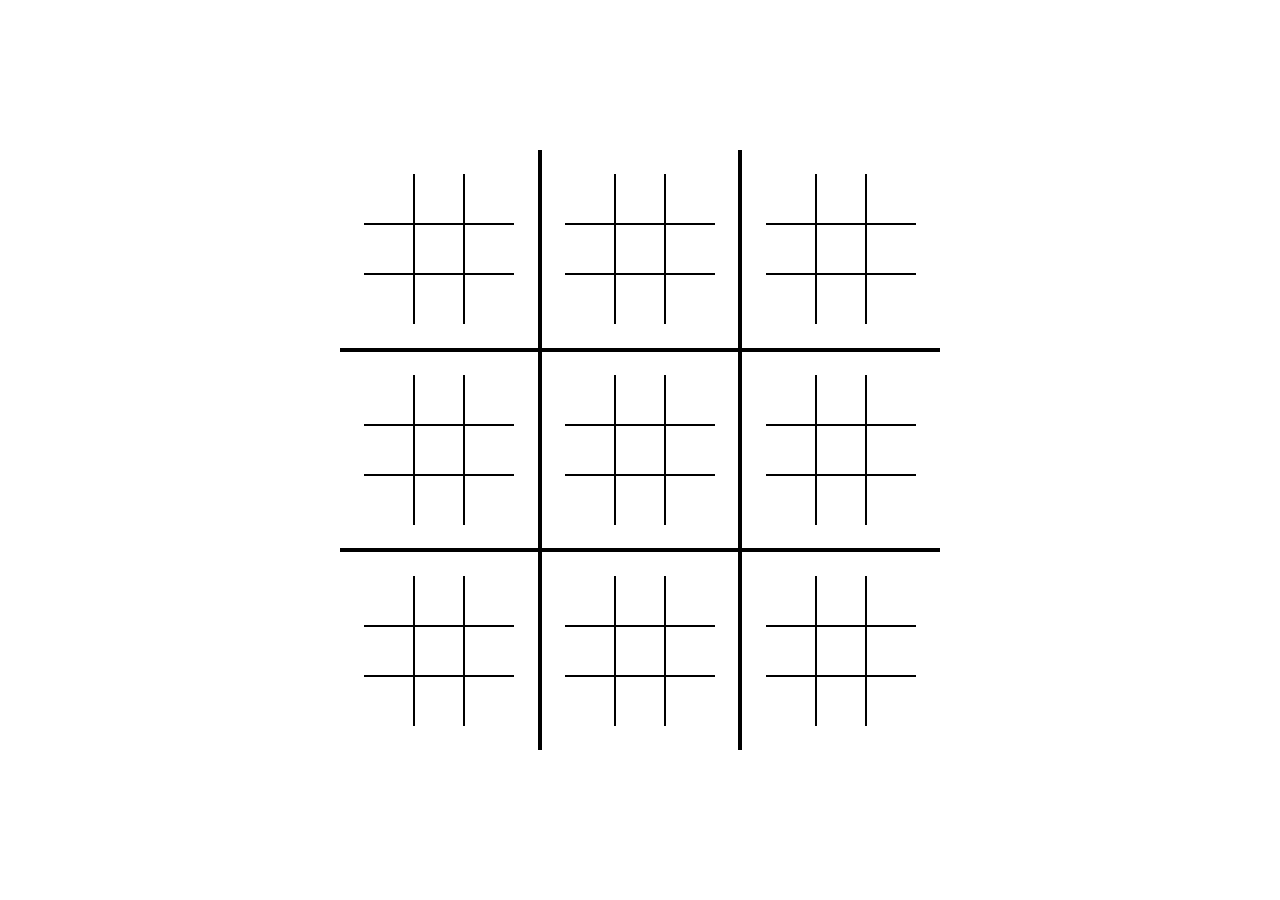
==== XL-tic-tac-toe.html @ c81df2bc "add checkWin and endGame function" ====
<!DOCTYPE html>
<html lang="en">
  <head>
    <meta charset="UTF-8" />
    <meta http-equiv="X-UA-Compatible" content="IE=edge" />
    <meta name="viewport" content="width=device-width, initial-scale=1.0" />
    <link rel="stylesheet" href="styles.css" />
    <title>Document</title>
  </head>
  <body>
    <div class="container" id="container">
      <div class="board large-cell" data-board data-board-index="0" id="board-1">
        <div class="cell" data-cell data-cell-index="0"></div>
        <div class="cell" data-cell data-cell-index="1"></div>
        <div class="cell" data-cell data-cell-index="2"></div>
        <div class="cell" data-cell data-cell-index="3"></div>
        <div class="cell" data-cell data-cell-index="4"></div>
        <div class="cell" data-cell data-cell-index="5"></div>
        <div class="cell" data-cell data-cell-index="6"></div>
        <div class="cell" data-cell data-cell-index="7"></div>
        <div class="cell" data-cell data-cell-index="8"></div>
      </div>
      <div class="board large-cell" data-board data-board-index="1" id="board-2">
        <div class="cell" data-cell data-cell-index="0"></div>
        <div class="cell" data-cell data-cell-index="1"></div>
        <div class="cell" data-cell data-cell-index="2"></div>
        <div class="cell" data-cell data-cell-index="3"></div>
        <div class="cell" data-cell data-cell-index="4"></div>
        <div class="cell" data-cell data-cell-index="5"></div>
        <div class="cell" data-cell data-cell-index="6"></div>
        <div class="cell" data-cell data-cell-index="7"></div>
        <div class="cell" data-cell data-cell-index="8"></div>
      </div>
      <div class="board large-cell" data-board data-board-index="2" id="board-3">
        <div class="cell" data-cell data-cell-index="0"></div>
        <div class="cell" data-cell data-cell-index="1"></div>
        <div class="cell" data-cell data-cell-index="2"></div>
        <div class="cell" data-cell data-cell-index="3"></div>
        <div class="cell" data-cell data-cell-index="4"></div>
        <div class="cell" data-cell data-cell-index="5"></div>
        <div class="cell" data-cell data-cell-index="6"></div>
        <div class="cell" data-cell data-cell-index="7"></div>
        <div class="cell" data-cell data-cell-index="8"></div>
      </div>
      <div class="board large-cell" data-board data-board-index="3" id="board-4">
        <div class="cell" data-cell data-cell-index="0"></div>
        <div class="cell" data-cell data-cell-index="1"></div>
        <div class="cell" data-cell data-cell-index="2"></div>
        <div class="cell" data-cell data-cell-index="3"></div>
        <div class="cell" data-cell data-cell-index="4"></div>
        <div class="cell" data-cell data-cell-index="5"></div>
        <div class="cell" data-cell data-cell-index="6"></div>
        <div class="cell" data-cell data-cell-index="7"></div>
        <div class="cell" data-cell data-cell-index="8"></div>
      </div>
      <div class="board large-cell" data-board data-board-index="4" id="board-5">
        <div class="cell" data-cell data-cell-index="0"></div>
        <div class="cell" data-cell data-cell-index="1"></div>
        <div class="cell" data-cell data-cell-index="2"></div>
        <div class="cell" data-cell data-cell-index="3"></div>
        <div class="cell" data-cell data-cell-index="4"></div>
        <div class="cell" data-cell data-cell-index="5"></div>
        <div class="cell" data-cell data-cell-index="6"></div>
        <div class="cell" data-cell data-cell-index="7"></div>
        <div class="cell" data-cell data-cell-index="8"></div>
      </div>
      <div class="board large-cell" data-board data-board-index="5" id="board-6">
        <div class="cell" data-cell data-cell-index="0"></div>
        <div class="cell" data-cell data-cell-index="1"></div>
        <div class="cell" data-cell data-cell-index="2"></div>
        <div class="cell" data-cell data-cell-index="3"></div>
        <div class="cell" data-cell data-cell-index="4"></div>
        <div class="cell" data-cell data-cell-index="5"></div>
        <div class="cell" data-cell data-cell-index="6"></div>
        <div class="cell" data-cell data-cell-index="7"></div>
        <div class="cell" data-cell data-cell-index="8"></div>
      </div>
      <div class="board large-cell" data-board data-board-index="6" id="board-7">
        <div class="cell" data-cell data-cell-index="0"></div>
        <div class="cell" data-cell data-cell-index="1"></div>
        <div class="cell" data-cell data-cell-index="2"></div>
        <div class="cell" data-cell data-cell-index="3"></div>
        <div class="cell" data-cell data-cell-index="4"></div>
        <div class="cell" data-cell data-cell-index="5"></div>
        <div class="cell" data-cell data-cell-index="6"></div>
        <div class="cell" data-cell data-cell-index="7"></div>
        <div class="cell" data-cell data-cell-index="8"></div>
      </div>
      <div class="board large-cell" data-board data-board-index="7" id="board-8">
        <div class="cell" data-cell data-cell-index="0"></div>
        <div class="cell" data-cell data-cell-index="1"></div>
        <div class="cell" data-cell data-cell-index="2"></div>
        <div class="cell" data-cell data-cell-index="3"></div>
        <div class="cell" data-cell data-cell-index="4"></div>
        <div class="cell" data-cell data-cell-index="5"></div>
        <div class="cell" data-cell data-cell-index="6"></div>
        <div class="cell" data-cell data-cell-index="7"></div>
        <div class="cell" data-cell data-cell-index="8"></div>
      </div>
      <div class="board large-cell" data-board data-board-index="8" id="board-9">
        <div class="cell" data-cell data-cell-index="0"></div>
        <div class="cell" data-cell data-cell-index="1"></div>
        <div class="cell" data-cell data-cell-index="2"></div>
        <div class="cell" data-cell data-cell-index="3"></div>
        <div class="cell" data-cell data-cell-index="4"></div>
        <div class="cell" data-cell data-cell-index="5"></div>
        <div class="cell" data-cell data-cell-index="6"></div>
        <div class="cell" data-cell data-cell-index="7"></div>
        <div class="cell" data-cell data-cell-index="8"></div>
      </div>
    </div>
    <div class="winning-message" id="winningMessage">
      <div data-winning-message-text></div>
      <button id="restartButton">Restart</button>
    </div>
    <script src="app.js"></script>
  </body>
</html>
---- styles.css ----
*,
*::after,
*::before {
  box-sizing: border-box;
}

:root {
  --cell-size: 50px;
  --marker-size: calc(var(--cell-size) * 0.9);
  --large-cell-size: 200px;
  --large-marker-size: calc(var(--large-cell-size) * 0.9);
}

body {
  margin: 0;
}

.container {
  width: 100vw;
  height: 100vh;
  display: grid;
  place-content: center;
  grid-template-columns: repeat(3, auto);
}

.board {
  width: 200px;
  height: 200px;
  display: grid;
  justify-content: center;
  align-content: center;
  justify-items: center;
  align-items: center;
  position: relative;
  grid-template-columns: repeat(3, auto);
  border: 2px solid black;
}

.board.disable-click {
  pointer-events: none;
  background-color: lightgrey;
}

.board.allow-click {
  pointer-events: auto;
}

.cell {
  width: var(--cell-size);
  height: var(--cell-size);
  border: 1px solid black;
  display: flex;
  justify-content: center;
  align-items: center;
  position: relative;
  cursor: pointer;
}

.cell.x,
.cell.circle,
.large-cell.large-x,
.large-cell.large-circle {
  cursor: not-allowed;
  pointer-events: none;
}

.cell:first-child,
.cell:nth-child(2),
.cell:nth-child(3),
.board:first-child,
.board:nth-child(2),
.board:nth-child(3) {
  border-top: none;
}

.cell:nth-child(3n + 1),
.board:nth-child(3n + 1) {
  border-left: none;
}

.cell:nth-child(3n + 3),
.board:nth-child(3n + 3) {
  border-right: none;
}

.cell:last-child,
.cell:nth-child(8),
.cell:nth-child(7),
.board:last-child,
.board:nth-child(8),
.board:nth-child(7) {
  border-bottom: none;
}

.cell.x::before,
.cell.x::after,
.large-cell.large-x::before,
.large-cell.large-x::after,
.cell.circle::before,
.large-cell.large-circle::before {
  background-color: black;
}

.board .cell:not(.x):not(.circle):hover::before,
.board .cell:not(.x):not(.circle):hover::after {
  background-color: lightgrey;
}

.cell.x::before,
.cell.x::after,
.board.x .cell:not(.x):not(.circle):hover::before,
.board.x .cell:not(.x):not(.circle):hover::after {
  content: "";
  position: absolute;
  width: calc(var(--marker-size) * 0.15);
  height: var(--marker-size);
}

.large-cell.large-x::before,
.large-cell.large-x::after {
  content: "";
  position: absolute;
  width: calc(var(--large-marker-size) * 0.15);
  height: var(--large-marker-size);
  background-color: black;
}

.cell.x::before,
.large-cell.large-x::before,
.board.x .cell:not(.x):not(.circle):hover::before {
  transform: rotate(45deg);
}

.cell.x::after,
.large-cell.large-x::after,
.board.x .cell:not(.x):not(.circle):hover::after {
  transform: rotate(-45deg);
}

.cell.circle::before,
.cell.circle::after,
.large-cell.large-circle::before,
.large-cell.large-circle::after,
.board.circle .cell:not(.x):not(.circle):hover::before,
.board.circle .cell:not(.x):not(.circle):hover::after {
  content: "";
  position: absolute;
  border-radius: 50%;
}

/* small circle css */

.cell.circle::before,
.board.circle .cell:not(.x):not(.circle):hover::before {
  width: var(--marker-size);
  height: var(--marker-size);
}

.cell.circle::after,
.board.circle .cell:not(.x):not(.circle):hover::after {
  width: calc(var(--marker-size) * 0.7);
  height: calc(var(--marker-size) * 0.7);
  background-color: white;
}

.board.disable-click .cell.circle::before,
.cell.circle.disable-click::before,
.board.disable-click .board.circle .cell:not(.x):not(.circle):hover::before,
.cell.circle.disable-click .cell:not(.x):not(.circle):hover::before {
  width: var(--marker-size);
  height: var(--marker-size);
}

.board.disable-click .cell.circle::after,
.cell.circle.disable-click::after,
.board.disable-click .board.circle .cell:not(.x):not(.circle):hover::after,
.cell.circle.disable-click .cell:not(.x):not(.circle):hover::after {
  width: calc(var(--marker-size) * 0.7);
  height: calc(var(--marker-size) * 0.7);
  background-color: lightgrey;
}

/* large circle css */

.large-cell.large-circle::before {
  width: var(--large-marker-size);
  height: var(--large-marker-size);
}

.large-cell.large-circle::after {
  width: calc(var(--large-marker-size) * 0.7);
  height: calc(var(--large-marker-size) * 0.7);
  background-color: white;
}

.board.disable-click .large-cell.large-circle::before,
.large-cell.large-circle.disable-click::before {
  width: var(--large-marker-size);
  height: var(--large-marker-size);
}

.board.disable-click .large-cell.large-circle::after,
.large-cell.large-circle.disable-click::after {
  width: calc(var(--large-marker-size) * 0.7);
  height: calc(var(--large-marker-size) * 0.7);
  background-color: lightgrey;
}

.winning-message {
  display: none;
  position: fixed;
  top: 0;
  left: 0;
  right: 0;
  bottom: 0;
  background-color: rgba(0, 0, 0, 0.9);
  justify-content: center;
  align-items: center;
  color: white;
  font-size: 5rem;
  flex-direction: column;
}

.winning-message button {
  font-size: 3rem;
  background-color: white;
  border: 1px solid black;
  padding: 0.25em 0.5em;
  cursor: pointer;
  border-radius: 20px;
}

.winning-message button:hover {
  background-color: black;
  color: white;
  border-color: white;
}

.winning-message.show {
  display: flex;
}
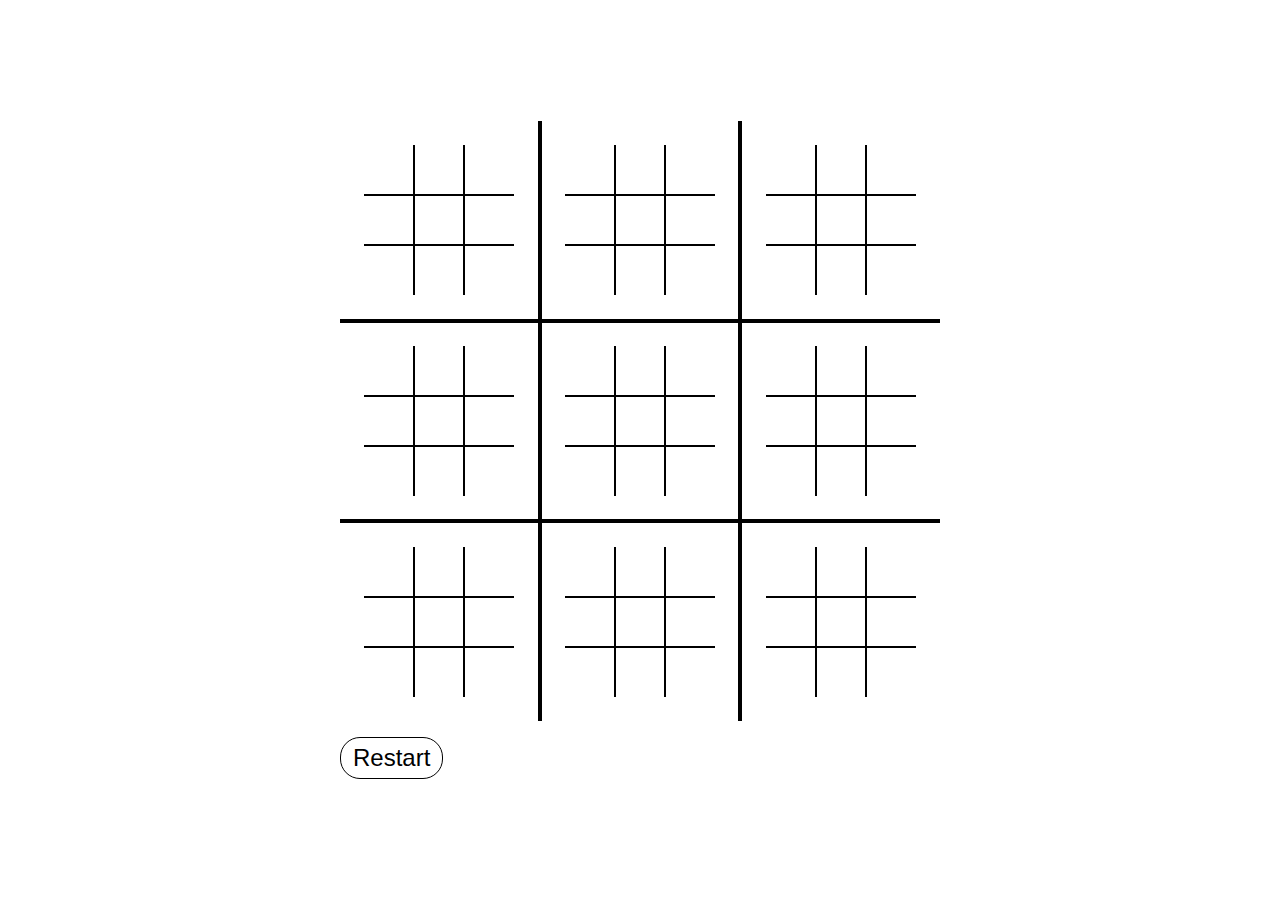
==== commit 015bd460: "add restart game button" ====
--- a/XL-tic-tac-toe.html
+++ b/XL-tic-tac-toe.html
@@ -9,7 +9,12 @@
   </head>
   <body>
     <div class="container" id="container">
-      <div class="board large-cell" data-board data-board-index="0" id="board-1">
+      <div
+        class="board large-cell"
+        data-board
+        data-board-index="0"
+        id="board-1"
+      >
         <div class="cell" data-cell data-cell-index="0"></div>
         <div class="cell" data-cell data-cell-index="1"></div>
         <div class="cell" data-cell data-cell-index="2"></div>
@@ -20,7 +25,12 @@
         <div class="cell" data-cell data-cell-index="7"></div>
         <div class="cell" data-cell data-cell-index="8"></div>
       </div>
-      <div class="board large-cell" data-board data-board-index="1" id="board-2">
+      <div
+        class="board large-cell"
+        data-board
+        data-board-index="1"
+        id="board-2"
+      >
         <div class="cell" data-cell data-cell-index="0"></div>
         <div class="cell" data-cell data-cell-index="1"></div>
         <div class="cell" data-cell data-cell-index="2"></div>
@@ -31,7 +41,12 @@
         <div class="cell" data-cell data-cell-index="7"></div>
         <div class="cell" data-cell data-cell-index="8"></div>
       </div>
-      <div class="board large-cell" data-board data-board-index="2" id="board-3">
+      <div
+        class="board large-cell"
+        data-board
+        data-board-index="2"
+        id="board-3"
+      >
         <div class="cell" data-cell data-cell-index="0"></div>
         <div class="cell" data-cell data-cell-index="1"></div>
         <div class="cell" data-cell data-cell-index="2"></div>
@@ -42,7 +57,12 @@
         <div class="cell" data-cell data-cell-index="7"></div>
         <div class="cell" data-cell data-cell-index="8"></div>
       </div>
-      <div class="board large-cell" data-board data-board-index="3" id="board-4">
+      <div
+        class="board large-cell"
+        data-board
+        data-board-index="3"
+        id="board-4"
+      >
         <div class="cell" data-cell data-cell-index="0"></div>
         <div class="cell" data-cell data-cell-index="1"></div>
         <div class="cell" data-cell data-cell-index="2"></div>
@@ -53,7 +73,12 @@
         <div class="cell" data-cell data-cell-index="7"></div>
         <div class="cell" data-cell data-cell-index="8"></div>
       </div>
-      <div class="board large-cell" data-board data-board-index="4" id="board-5">
+      <div
+        class="board large-cell"
+        data-board
+        data-board-index="4"
+        id="board-5"
+      >
         <div class="cell" data-cell data-cell-index="0"></div>
         <div class="cell" data-cell data-cell-index="1"></div>
         <div class="cell" data-cell data-cell-index="2"></div>
@@ -64,7 +89,12 @@
         <div class="cell" data-cell data-cell-index="7"></div>
         <div class="cell" data-cell data-cell-index="8"></div>
       </div>
-      <div class="board large-cell" data-board data-board-index="5" id="board-6">
+      <div
+        class="board large-cell"
+        data-board
+        data-board-index="5"
+        id="board-6"
+      >
         <div class="cell" data-cell data-cell-index="0"></div>
         <div class="cell" data-cell data-cell-index="1"></div>
         <div class="cell" data-cell data-cell-index="2"></div>
@@ -75,7 +105,12 @@
         <div class="cell" data-cell data-cell-index="7"></div>
         <div class="cell" data-cell data-cell-index="8"></div>
       </div>
-      <div class="board large-cell" data-board data-board-index="6" id="board-7">
+      <div
+        class="board large-cell"
+        data-board
+        data-board-index="6"
+        id="board-7"
+      >
         <div class="cell" data-cell data-cell-index="0"></div>
         <div class="cell" data-cell data-cell-index="1"></div>
         <div class="cell" data-cell data-cell-index="2"></div>
@@ -86,7 +121,12 @@
         <div class="cell" data-cell data-cell-index="7"></div>
         <div class="cell" data-cell data-cell-index="8"></div>
       </div>
-      <div class="board large-cell" data-board data-board-index="7" id="board-8">
+      <div
+        class="board large-cell"
+        data-board
+        data-board-index="7"
+        id="board-8"
+      >
         <div class="cell" data-cell data-cell-index="0"></div>
         <div class="cell" data-cell data-cell-index="1"></div>
         <div class="cell" data-cell data-cell-index="2"></div>
@@ -97,7 +137,12 @@
         <div class="cell" data-cell data-cell-index="7"></div>
         <div class="cell" data-cell data-cell-index="8"></div>
       </div>
-      <div class="board large-cell" data-board data-board-index="8" id="board-9">
+      <div
+        class="board large-cell"
+        data-board
+        data-board-index="8"
+        id="board-9"
+      >
         <div class="cell" data-cell data-cell-index="0"></div>
         <div class="cell" data-cell data-cell-index="1"></div>
         <div class="cell" data-cell data-cell-index="2"></div>
@@ -108,6 +153,9 @@
         <div class="cell" data-cell data-cell-index="7"></div>
         <div class="cell" data-cell data-cell-index="8"></div>
       </div>
+      <div class="button-container">
+        <button id="restartGame">Restart</button>
+      </div>
     </div>
     <div class="winning-message" id="winningMessage">
       <div data-winning-message-text></div>
--- a/styles.css
+++ b/styles.css
@@ -88,7 +88,8 @@
 .cell:nth-child(7),
 .board:last-child,
 .board:nth-child(8),
-.board:nth-child(7) {
+.board:nth-child(7),
+.board:nth-child(9) {
   border-bottom: none;
 }
 
@@ -239,3 +240,19 @@
 .winning-message.show {
   display: flex;
 }
+
+.button-container button {
+  font-size: 1.5rem;
+  background-color: white;
+  border: 1px solid black;
+  padding: 0.25em 0.5em;
+  margin-top: 1rem;
+  cursor: pointer;
+  border-radius: 20px;
+}
+
+.button-container button:hover {
+  background-color: black;
+  color: white;
+  border-color: white;
+}
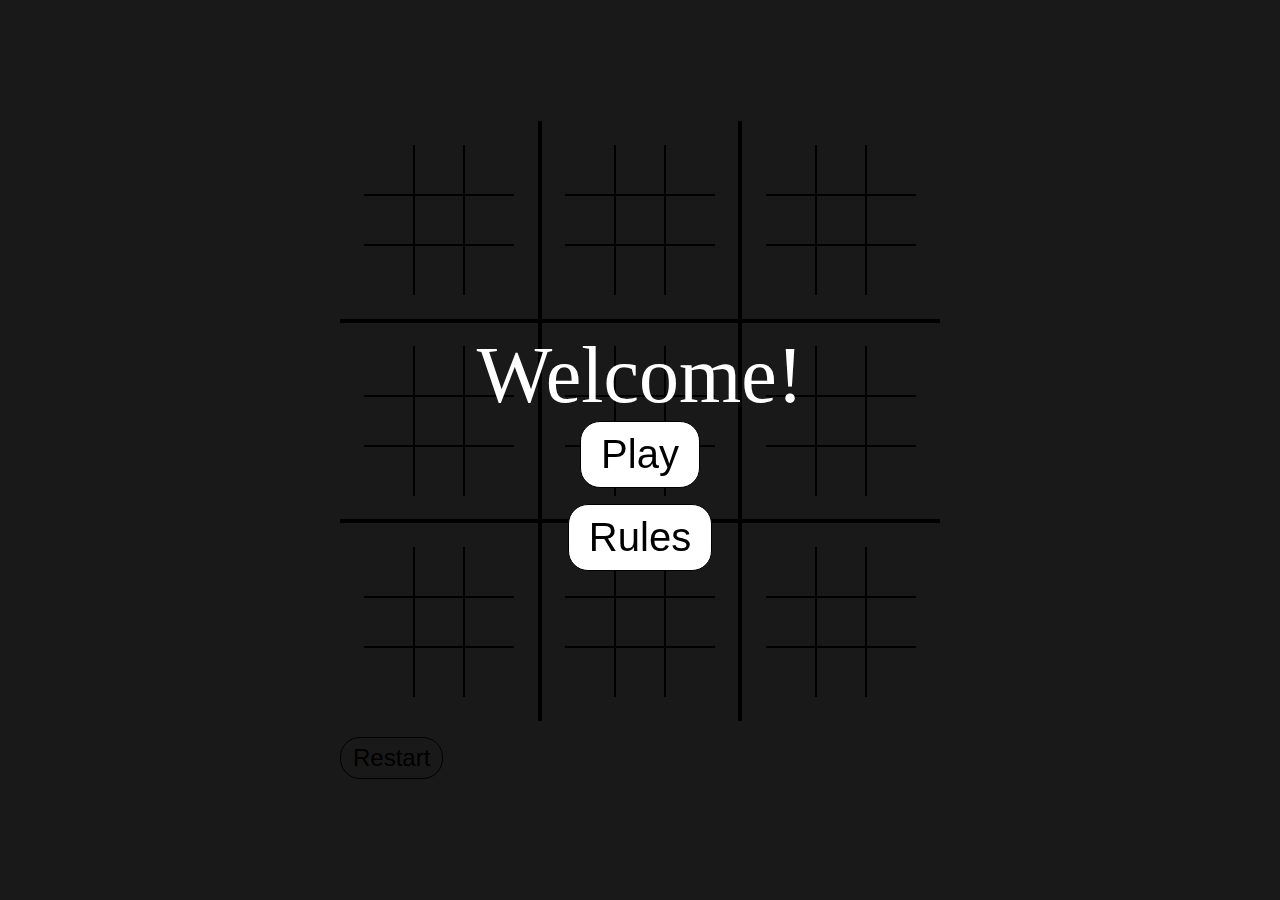
==== commit a9347fae: "add welcome-message, play and rules button" ====
--- a/XL-tic-tac-toe.html
+++ b/XL-tic-tac-toe.html
@@ -8,159 +8,19 @@
     <title>Document</title>
   </head>
   <body>
-    <div class="container" id="container">
-      <div
-        class="board large-cell"
-        data-board
-        data-board-index="0"
-        id="board-1"
-      >
-        <div class="cell" data-cell data-cell-index="0"></div>
-        <div class="cell" data-cell data-cell-index="1"></div>
-        <div class="cell" data-cell data-cell-index="2"></div>
-        <div class="cell" data-cell data-cell-index="3"></div>
-        <div class="cell" data-cell data-cell-index="4"></div>
-        <div class="cell" data-cell data-cell-index="5"></div>
-        <div class="cell" data-cell data-cell-index="6"></div>
-        <div class="cell" data-cell data-cell-index="7"></div>
-        <div class="cell" data-cell data-cell-index="8"></div>
-      </div>
-      <div
-        class="board large-cell"
-        data-board
-        data-board-index="1"
-        id="board-2"
-      >
-        <div class="cell" data-cell data-cell-index="0"></div>
-        <div class="cell" data-cell data-cell-index="1"></div>
-        <div class="cell" data-cell data-cell-index="2"></div>
-        <div class="cell" data-cell data-cell-index="3"></div>
-        <div class="cell" data-cell data-cell-index="4"></div>
-        <div class="cell" data-cell data-cell-index="5"></div>
-        <div class="cell" data-cell data-cell-index="6"></div>
-        <div class="cell" data-cell data-cell-index="7"></div>
-        <div class="cell" data-cell data-cell-index="8"></div>
-      </div>
-      <div
-        class="board large-cell"
-        data-board
-        data-board-index="2"
-        id="board-3"
-      >
-        <div class="cell" data-cell data-cell-index="0"></div>
-        <div class="cell" data-cell data-cell-index="1"></div>
-        <div class="cell" data-cell data-cell-index="2"></div>
-        <div class="cell" data-cell data-cell-index="3"></div>
-        <div class="cell" data-cell data-cell-index="4"></div>
-        <div class="cell" data-cell data-cell-index="5"></div>
-        <div class="cell" data-cell data-cell-index="6"></div>
-        <div class="cell" data-cell data-cell-index="7"></div>
-        <div class="cell" data-cell data-cell-index="8"></div>
-      </div>
-      <div
-        class="board large-cell"
-        data-board
-        data-board-index="3"
-        id="board-4"
-      >
-        <div class="cell" data-cell data-cell-index="0"></div>
-        <div class="cell" data-cell data-cell-index="1"></div>
-        <div class="cell" data-cell data-cell-index="2"></div>
-        <div class="cell" data-cell data-cell-index="3"></div>
-        <div class="cell" data-cell data-cell-index="4"></div>
-        <div class="cell" data-cell data-cell-index="5"></div>
-        <div class="cell" data-cell data-cell-index="6"></div>
-        <div class="cell" data-cell data-cell-index="7"></div>
-        <div class="cell" data-cell data-cell-index="8"></div>
-      </div>
-      <div
-        class="board large-cell"
-        data-board
-        data-board-index="4"
-        id="board-5"
-      >
-        <div class="cell" data-cell data-cell-index="0"></div>
-        <div class="cell" data-cell data-cell-index="1"></div>
-        <div class="cell" data-cell data-cell-index="2"></div>
-        <div class="cell" data-cell data-cell-index="3"></div>
-        <div class="cell" data-cell data-cell-index="4"></div>
-        <div class="cell" data-cell data-cell-index="5"></div>
-        <div class="cell" data-cell data-cell-index="6"></div>
-        <div class="cell" data-cell data-cell-index="7"></div>
-        <div class="cell" data-cell data-cell-index="8"></div>
-      </div>
-      <div
-        class="board large-cell"
-        data-board
-        data-board-index="5"
-        id="board-6"
-      >
-        <div class="cell" data-cell data-cell-index="0"></div>
-        <div class="cell" data-cell data-cell-index="1"></div>
-        <div class="cell" data-cell data-cell-index="2"></div>
-        <div class="cell" data-cell data-cell-index="3"></div>
-        <div class="cell" data-cell data-cell-index="4"></div>
-        <div class="cell" data-cell data-cell-index="5"></div>
-        <div class="cell" data-cell data-cell-index="6"></div>
-        <div class="cell" data-cell data-cell-index="7"></div>
-        <div class="cell" data-cell data-cell-index="8"></div>
-      </div>
-      <div
-        class="board large-cell"
-        data-board
-        data-board-index="6"
-        id="board-7"
-      >
-        <div class="cell" data-cell data-cell-index="0"></div>
-        <div class="cell" data-cell data-cell-index="1"></div>
-        <div class="cell" data-cell data-cell-index="2"></div>
-        <div class="cell" data-cell data-cell-index="3"></div>
-        <div class="cell" data-cell data-cell-index="4"></div>
-        <div class="cell" data-cell data-cell-index="5"></div>
-        <div class="cell" data-cell data-cell-index="6"></div>
-        <div class="cell" data-cell data-cell-index="7"></div>
-        <div class="cell" data-cell data-cell-index="8"></div>
-      </div>
-      <div
-        class="board large-cell"
-        data-board
-        data-board-index="7"
-        id="board-8"
-      >
-        <div class="cell" data-cell data-cell-index="0"></div>
-        <div class="cell" data-cell data-cell-index="1"></div>
-        <div class="cell" data-cell data-cell-index="2"></div>
-        <div class="cell" data-cell data-cell-index="3"></div>
-        <div class="cell" data-cell data-cell-index="4"></div>
-        <div class="cell" data-cell data-cell-index="5"></div>
-        <div class="cell" data-cell data-cell-index="6"></div>
-        <div class="cell" data-cell data-cell-index="7"></div>
-        <div class="cell" data-cell data-cell-index="8"></div>
-      </div>
-      <div
-        class="board large-cell"
-        data-board
-        data-board-index="8"
-        id="board-9"
-      >
-        <div class="cell" data-cell data-cell-index="0"></div>
-        <div class="cell" data-cell data-cell-index="1"></div>
-        <div class="cell" data-cell data-cell-index="2"></div>
-        <div class="cell" data-cell data-cell-index="3"></div>
-        <div class="cell" data-cell data-cell-index="4"></div>
-        <div class="cell" data-cell data-cell-index="5"></div>
-        <div class="cell" data-cell data-cell-index="6"></div>
-        <div class="cell" data-cell data-cell-index="7"></div>
-        <div class="cell" data-cell data-cell-index="8"></div>
-      </div>
-      <div class="button-container">
-        <button id="restartGame">Restart</button>
-      </div>
+    <div class="container" id="container"></div>
+    <div class="message-container">
+      <section class="welcome-message">
+        <span>Welcome!</span>
+        <button id="playButton">Play</button>
+        <button id="rulesButton">Rules</button>
+      </section>
     </div>
     <div class="winning-message" id="winningMessage">
       <div data-winning-message-text></div>
       <button id="restartButton">Restart</button>
     </div>
+    <script src="generateHTML.js"></script>
     <script src="app.js"></script>
   </body>
 </html>
--- a/styles.css
+++ b/styles.css
@@ -207,6 +207,60 @@
   background-color: lightgrey;
 }
 
+.message-container {
+  /*display: none;*/
+  display: flex;
+  position: fixed;
+  top: 0;
+  left: 0;
+  right: 0;
+  bottom: 0;
+  background-color: rgba(0, 0, 0, 0.9);
+  justify-content: center;
+  align-items: center;
+  color: white;
+  flex-direction: column;
+  font-size: 5rem;
+}
+
+.welcome-message {
+  /*display: none;*/
+  width: 50%;
+  height: 50%;
+  display: flex;
+  top: 0;
+  left: 0;
+  right: 0;
+  bottom: 0;
+  justify-content: center;
+  align-items: center;
+  color: white;
+  flex-direction: column;
+}
+
+.welcome-message span {
+  font-size: 5rem;
+}
+
+.welcome-message button {
+  font-size: 2.5rem;
+  background-color: white;
+  border: 1px solid black;
+  padding: 0.25em 0.5em;
+  cursor: pointer;
+  border-radius: 20px;
+}
+
+.welcome-message #rulesButton {
+  margin-top: 1rem;
+}
+
+.welcome-message button:hover {
+  background-color: black;
+  color: white;
+  border-color: white;
+}
+
 .winning-message {
   display: none;
   position: fixed;
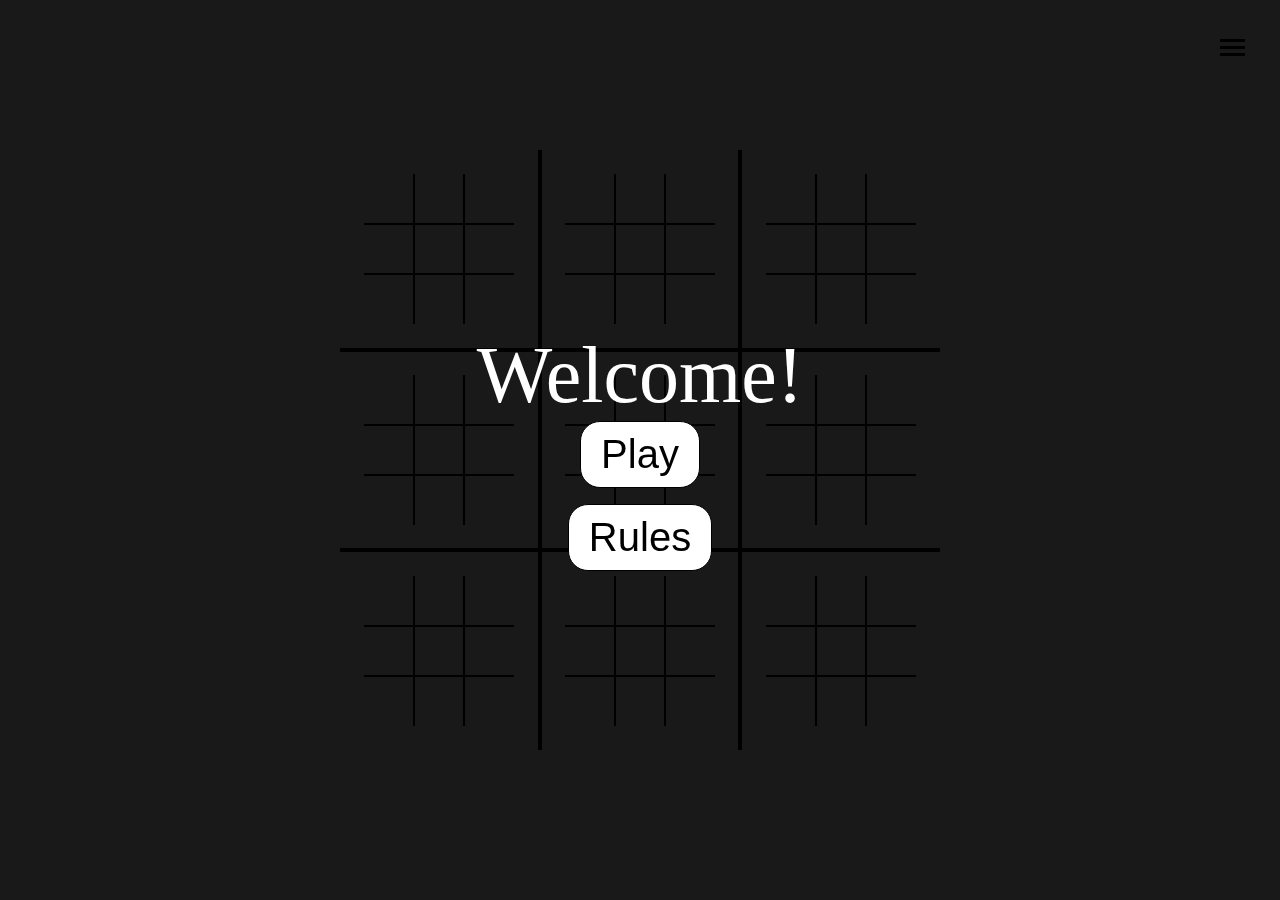
==== commit 628db177: "add menu and menu-toggle" ====
--- a/XL-tic-tac-toe.html
+++ b/XL-tic-tac-toe.html
@@ -8,8 +8,22 @@
     <title>Document</title>
   </head>
   <body>
+    <div class="menu-toggle">
+      <div class="bar"></div>
+      <div class="bar"></div>
+      <div class="bar"></div>
+    </div>
+    <nav class="menu">
+      <button class="close-button">×</button>
+      <div class="button-container">
+        <button id="restartGame">Restart</button>
+        <button id="restartGame">Rules</button>
+      </div>
+    </nav>
+
+    <div class="overlay"></div>
     <div class="container" id="container"></div>
-    <div class="message-container">
+    <div class="message-container" id="message-container">
       <section class="welcome-message">
         <span>Welcome!</span>
         <button id="playButton">Play</button>
--- a/styles.css
+++ b/styles.css
@@ -208,7 +208,6 @@
 }
 
 .message-container {
-  /*display: none;*/
   display: flex;
   position: fixed;
   top: 0;
@@ -223,10 +222,11 @@
   font-size: 5rem;
 }
 
+#message-container.hide {
+  display: none;
+}
+
 .welcome-message {
-  /*display: none;*/
-  width: 50%;
-  height: 50%;
   display: flex;
   top: 0;
   left: 0;
@@ -310,3 +310,88 @@
   color: white;
   border-color: white;
 }
+
+/*menu icon styles*/
+.menu-toggle {
+  justify-content: space-around;
+  cursor: pointer;
+  padding: 15px;
+  position: fixed;
+  top: 20px;
+  right: 20px;
+  z-index: 999;
+  transition: transform 0.3s ease;
+}
+
+.menu-toggle.active {
+  opacity: 0;
+  pointer-events: none;
+}
+
+.bar {
+  width: 25px;
+  height: 3px;
+  background-color: black;
+  margin: 4px 0;
+  transition: 0.4s;
+}
+
+/* Menu styles */
+.menu {
+  display: flex;
+  justify-content: center;
+  width: 0;
+  height: 100%;
+  position: fixed;
+  top: 0;
+  right: 0;
+  background-color: #333;
+  overflow-x: hidden;
+  transition: 0.4s;
+  z-index: 998;
+}
+
+.menu .button-container {
+  display: flex;
+  flex-direction: column;
+  justify-content: start;
+  margin-top: 100px;
+}
+
+.close-button {
+  position: absolute;
+  top: 10px;
+  right: 10px;
+  background-color: transparent;
+  border: none;
+  color: white;
+  font-size: 24px;
+  cursor: pointer;
+  display: none;
+}
+
+.menu.open .close-button {
+  display: block;
+}
+
+.menu.open {
+  width: 200px;
+}
+
+/* CSS for the overlay */
+.overlay {
+  position: fixed;
+  top: 0;
+  left: 0;
+  width: 100%;
+  height: 100%;
+  background-color: rgba(0, 0, 0, 0.9);
+  z-index: 997;
+  display: none;
+  pointer-events: none;
+}
+
+.menu.open + .overlay {
+  display: block;
+  pointer-events: auto;
+}
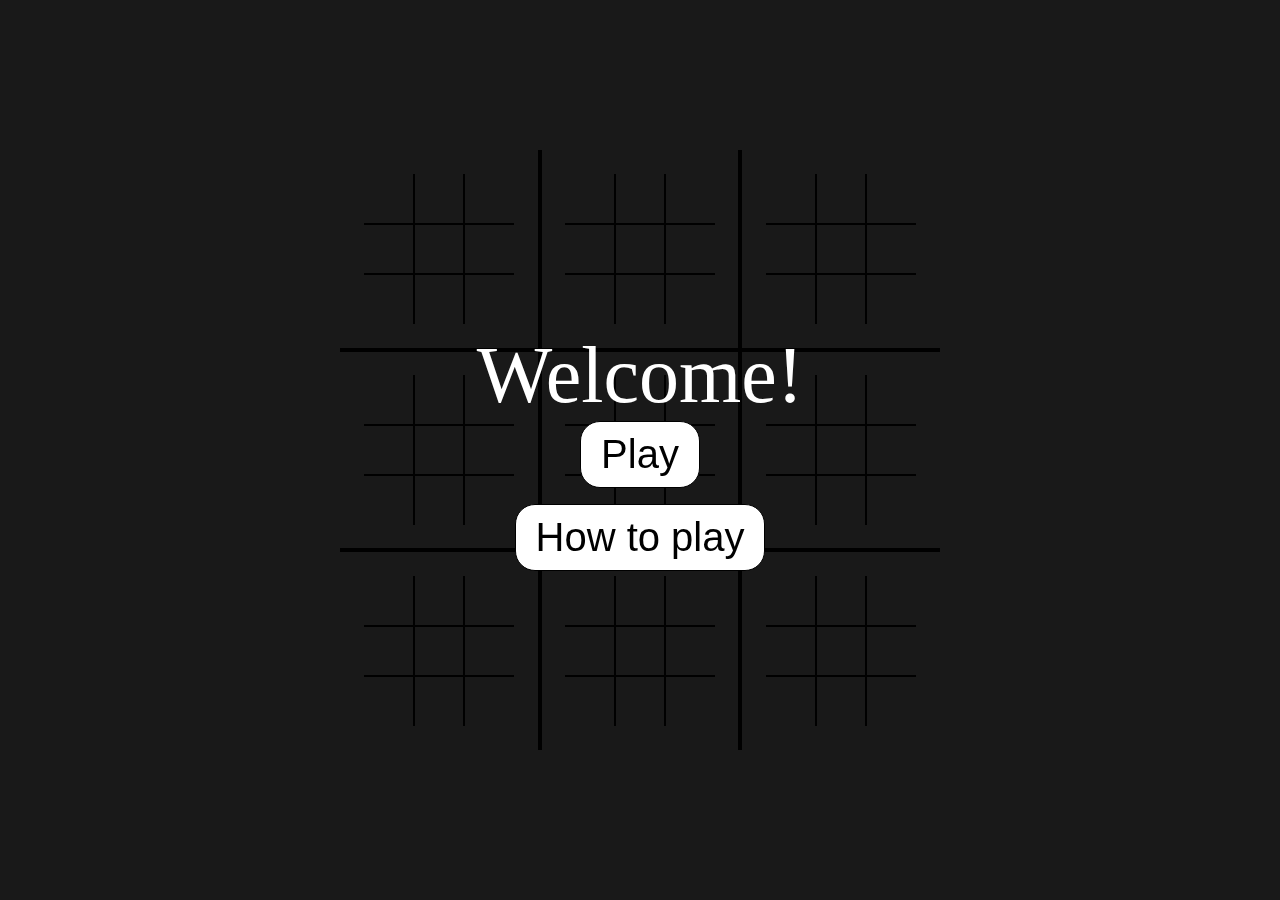
==== commit 03512cfc: "add how to play including button interactions" ====
--- a/XL-tic-tac-toe.html
+++ b/XL-tic-tac-toe.html
@@ -17,17 +17,28 @@
       <button class="close-button">×</button>
       <div class="button-container">
         <button id="restartGame">Restart</button>
-        <button id="restartGame">Rules</button>
+        <button class="how-to-play-button">How to play</button>
       </div>
     </nav>
-
     <div class="overlay"></div>
+    <section class="how-to-play" id="howToPlaySection">
+      - Win mini-games to place your mark on the board.
+      <br />
+      <br />
+      - Whichever small cell you click determines where the next game will be
+      played. If a board already has a large mark then next player can choose
+      any cell.
+      <br />
+      <br />
+      - Form a line of three of your own symbols ("X" or "O") within the larger
+      cells to win the game.
+    </section>
     <div class="container" id="container"></div>
     <div class="message-container" id="message-container">
       <section class="welcome-message">
         <span>Welcome!</span>
         <button id="playButton">Play</button>
-        <button id="rulesButton">Rules</button>
+        <button class="how-to-play-button">How to play</button>
       </section>
     </div>
     <div class="winning-message" id="winningMessage">
--- a/styles.css
+++ b/styles.css
@@ -251,7 +251,7 @@
   border-radius: 20px;
 }
 
-.welcome-message #rulesButton {
+.welcome-message .how-to-play-button {
   margin-top: 1rem;
 }
 
@@ -375,7 +375,7 @@
 }
 
 .menu.open {
-  width: 200px;
+  width: 180px;
 }
 
 /* CSS for the overlay */
@@ -395,3 +395,28 @@
   display: block;
   pointer-events: auto;
 }
+
+.overlay.hidden {
+  display: none;
+}
+
+.how-to-play {
+  position: absolute;
+  top: 50%;
+  left: 50%;
+  transform: translate(-50%, -50%);
+  background-color: rgba(
+    255,
+    255,
+    255,
+    0.9
+  ); /* Semi-transparent background for readability */
+  padding: 20px;
+  max-width: 80%; /* Set a maximum width if needed */
+  text-align: center;
+  z-index: 1000; /* Adjust the z-index as needed */
+}
+
+.how-to-play.hidden {
+  display: none;
+}
